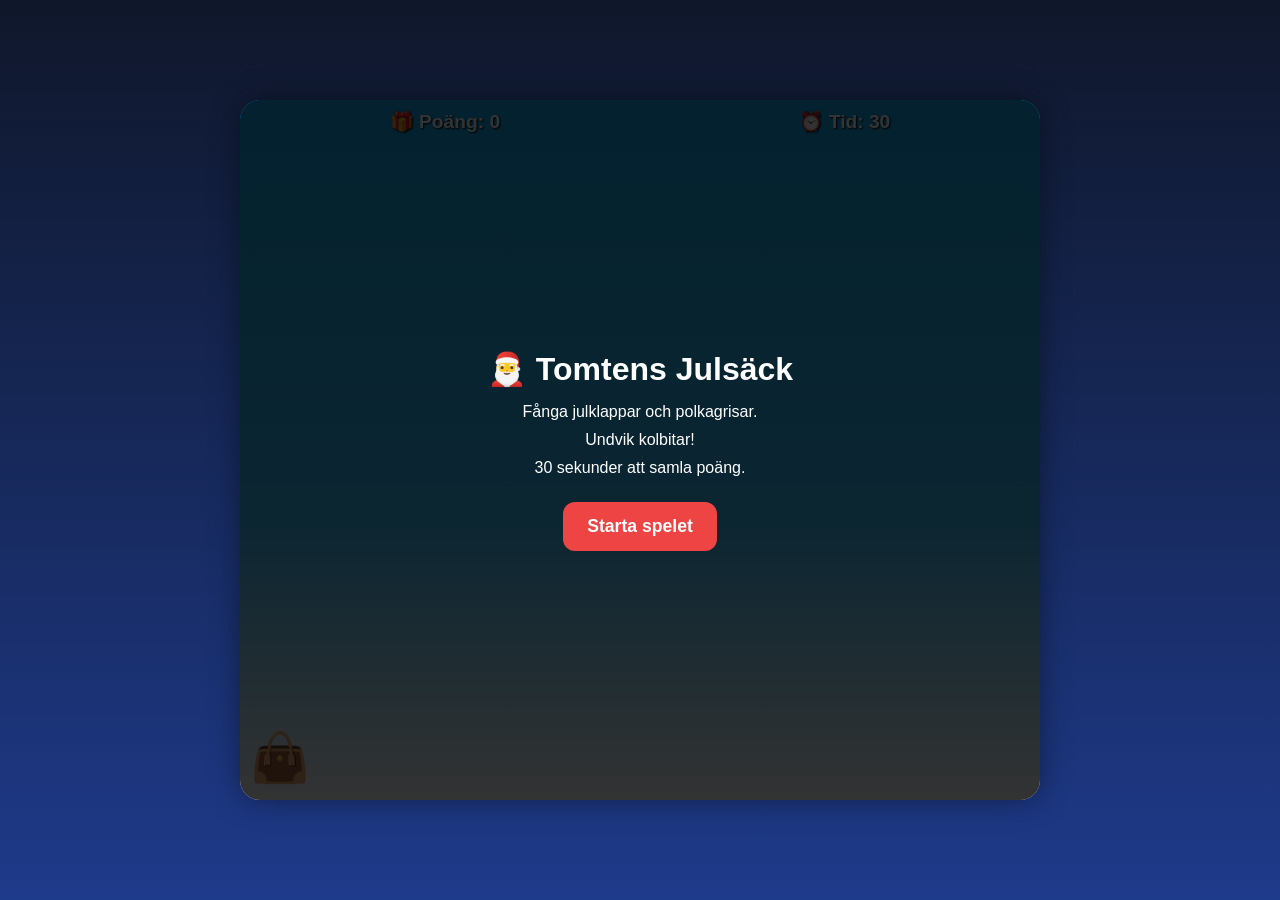
==== games/julsacken.html @ 7d0be68f "Add files via upload" ====
<!DOCTYPE html>
<html lang="sv">
<head>
<meta charset="UTF-8">
<meta name="viewport" content="width=device-width, initial-scale=1.0">

<title>Tomtens Julsäck</title>

<style>
*{
    box-sizing:border-box;
    margin:0;
    padding:0;
}

body{
    font-family: "Segoe UI", sans-serif;
    background: linear-gradient(to bottom, #0f172a, #1e3a8a);
    display:flex;
    justify-content:center;
    align-items:center;
    min-height:100vh;
    overflow:hidden;
}

#game{
    width:min(95vw, 800px);
    height:min(85vh, 700px);
    background:
        linear-gradient(to bottom,
        #0ea5e9 0%,
        #38bdf8 60%,
        #ffffff 100%);
    border-radius:20px;
    position:relative;
    overflow:hidden;
    box-shadow:0 0 30px rgba(0,0,0,0.4);
}

#hud{
    position:absolute;
    top:10px;
    left:0;
    right:0;
    display:flex;
    justify-content:space-around;
    z-index:10;
    font-size:1.2rem;
    font-weight:bold;
    color:#fff;
    text-shadow:1px 1px 2px #000;
}

#player{
    position:absolute;
    bottom:15px;
    width:80px;
    height:55px;
    font-size:3rem;
    display:flex;
    justify-content:center;
    align-items:center;
    user-select:none;
}

.item{
    position:absolute;
    width:50px;
    height:50px;
    font-size:2rem;
    display:flex;
    justify-content:center;
    align-items:center;
}

.message{
    position:absolute;
    font-size:1.5rem;
    font-weight:bold;
    pointer-events:none;
    animation:pop 0.8s forwards;
}

.good{
    color:green;
}

.bad{
    color:red;
}

@keyframes pop{
    0%{
        opacity:1;
        transform:translateY(0);
    }
    100%{
        opacity:0;
        transform:translateY(-50px);
    }
}

#startScreen,
#endScreen{
    position:absolute;
    inset:0;
    background:rgba(0,0,0,0.8);
    color:white;
    display:flex;
    flex-direction:column;
    justify-content:center;
    align-items:center;
    text-align:center;
    padding:20px;
    z-index:20;
}

h1{
    margin-bottom:15px;
}

p{
    margin-bottom:10px;
}

button{
    padding:14px 24px;
    border:none;
    border-radius:12px;
    cursor:pointer;
    font-size:1.1rem;
    font-weight:bold;
    background:#ef4444;
    color:white;
    margin-top:15px;
}

button:hover{
    background:#dc2626;
}

#snow{
    position:absolute;
    inset:0;
    pointer-events:none;
}

.snowflake{
    position:absolute;
    color:white;
    opacity:0.8;
    animation:snowfall linear forwards;
}

@keyframes snowfall{
    from{
        transform:translateY(-20px);
    }
    to{
        transform:translateY(800px);
    }
}
</style>
</head>
<body>

<div id="game">

    <div id="hud">
        <div>🎁 Poäng: <span id="score">0</span></div>
        <div>⏰ Tid: <span id="time">30</span></div>
    </div>

    <div id="snow"></div>

    <div id="player">👜</div>

    <div id="startScreen">
        <h1>🎅 Tomtens Julsäck</h1>
        <p>Fånga julklappar och polkagrisar.</p>
        <p>Undvik kolbitar!</p>
        <p>30 sekunder att samla poäng.</p>
        <button id="startBtn">Starta spelet</button>
    </div>

    <div id="endScreen" style="display:none;">
        <h1>🎄 Tiden är ute!</h1>
        <h2>Poäng: <span id="finalScore"></span></h2>
        <button id="restartBtn">Spela igen</button>
    </div>

</div>

<script>
const game = document.getElementById("game");
const player = document.getElementById("player");
const score
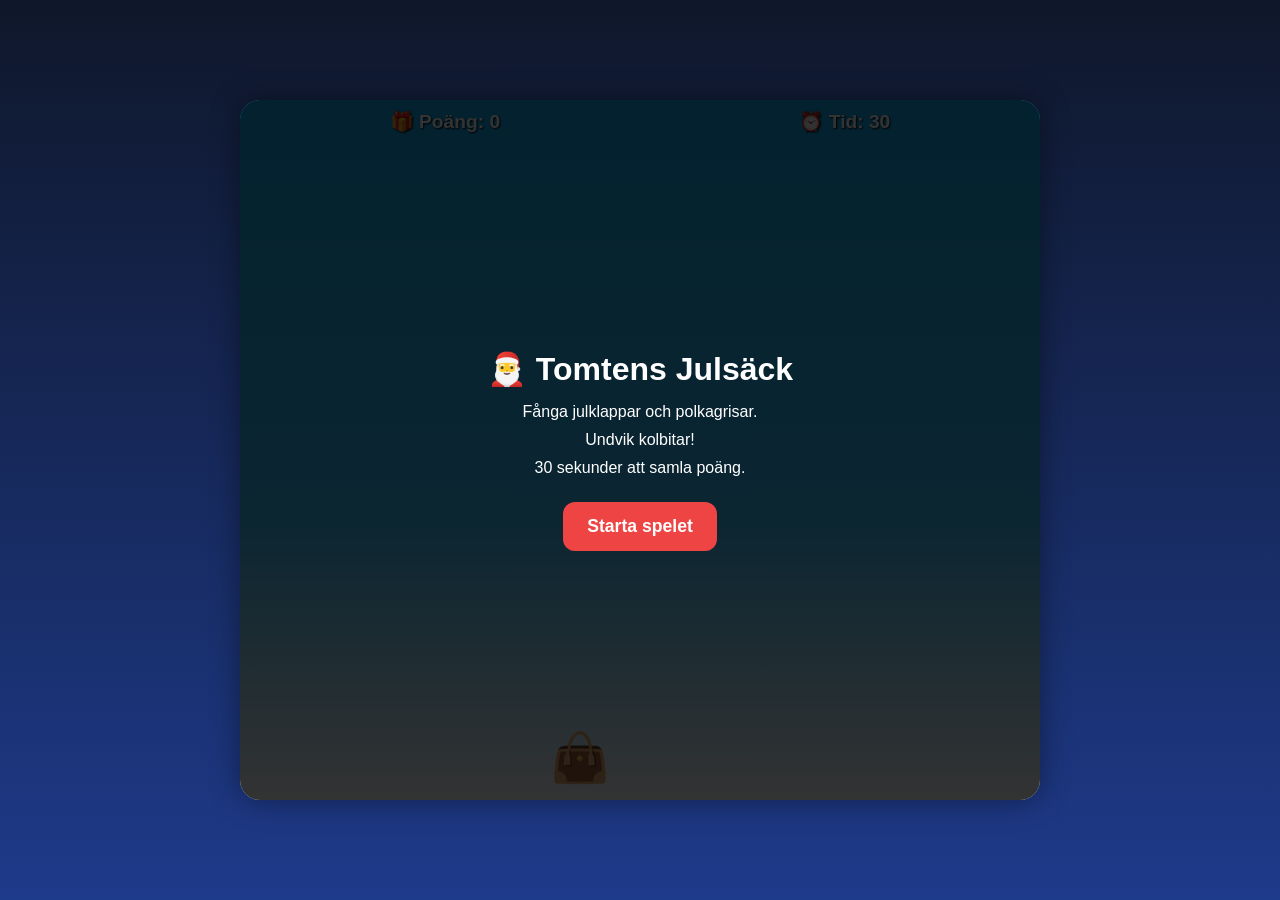
==== commit 0e07acc0: "Refactor julsacken.html for improved readability" ====
--- a/games/julsacken.html
+++ b/games/julsacken.html
@@ -194,4 +194,200 @@
 <script>
 const game = document.getElementById("game");
 const player = document.getElementById("player");
-const score+const scoreEl = document.getElementById("score");
+const timeEl = document.getElementById("time");
+
+const startScreen = document.getElementById("startScreen");
+const endScreen = document.getElementById("endScreen");
+const finalScore = document.getElementById("finalScore");
+
+let score = 0;
+let timeLeft = 30;
+let gameRunning = false;
+
+let playerX = 300;
+
+const items = [];
+
+function updatePlayer() {
+    player.style.left = playerX + "px";
+}
+
+function spawnItem() {
+
+    const types = [
+        { emoji: "🎁", points: 10 },
+        { emoji: "🍭", points: 5 },
+        { emoji: "🪨", points: -10 }
+    ];
+
+    const type = types[Math.floor(Math.random() * types.length)];
+
+    const item = document.createElement("div");
+    item.className = "item";
+    item.textContent = type.emoji;
+
+    const x = Math.random() * (game.clientWidth - 50);
+
+    item.style.left = x + "px";
+    item.style.top = "-50px";
+
+    game.appendChild(item);
+
+    items.push({
+        element: item,
+        x: x,
+        y: -50,
+        points: type.points
+    });
+}
+
+function gameLoop() {
+
+    if (!gameRunning) return;
+
+    for (let i = items.length - 1; i >= 0; i--) {
+
+        const item = items[i];
+
+        item.y += 4;
+
+        item.element.style.top = item.y + "px";
+
+        const playerRect = player.getBoundingClientRect();
+        const itemRect = item.element.getBoundingClientRect();
+
+        const hit =
+            playerRect.left < itemRect.right &&
+            playerRect.right > itemRect.left &&
+            playerRect.top < itemRect.bottom &&
+            playerRect.bottom > itemRect.top;
+
+        if (hit) {
+
+            score += item.points;
+            scoreEl.textContent = score;
+
+            item.element.remove();
+            items.splice(i, 1);
+
+            continue;
+        }
+
+        if (item.y > game.clientHeight) {
+
+            item.element.remove();
+            items.splice(i, 1);
+        }
+    }
+
+    requestAnimationFrame(gameLoop);
+}
+
+function startGame() {
+
+    score = 0;
+    timeLeft = 30;
+
+    scoreEl.textContent = score;
+    timeEl.textContent = timeLeft;
+
+    startScreen.style.display = "none";
+    endScreen.style.display = "none";
+
+    gameRunning = true;
+
+    const spawnInterval = setInterval(() => {
+
+        if (gameRunning) {
+            spawnItem();
+        }
+
+    }, 500);
+
+    const timer = setInterval(() => {
+
+        timeLeft--;
+
+        timeEl.textContent = timeLeft;
+
+        if (timeLeft <= 0) {
+
+            gameRunning = false;
+
+            clearInterval(timer);
+            clearInterval(spawnInterval);
+
+            finalScore.textContent = score;
+
+            endScreen.style.display = "flex";
+        }
+
+    }, 1000);
+
+    gameLoop();
+}
+
+document.getElementById("startBtn")
+    .addEventListener("click", startGame);
+
+document.getElementById("restartBtn")
+    .addEventListener("click", startGame);
+
+window.addEventListener("keydown", (e) => {
+
+    if (!gameRunning) return;
+
+    if (e.key === "ArrowLeft") {
+        playerX -= 25;
+    }
+
+    if (e.key === "ArrowRight") {
+        playerX += 25;
+    }
+
+    playerX = Math.max(
+        0,
+        Math.min(game.clientWidth - 80, playerX)
+    );
+
+    updatePlayer();
+});
+
+game.addEventListener("mousemove", (e) => {
+
+    if (!gameRunning) return;
+
+    const rect = game.getBoundingClientRect();
+
+    playerX = e.clientX - rect.left - 40;
+
+    playerX = Math.max(
+        0,
+        Math.min(game.clientWidth - 80, playerX)
+    );
+
+    updatePlayer();
+});
+
+game.addEventListener("touchmove", (e) => {
+
+    if (!gameRunning) return;
+
+    const touch = e.touches[0];
+    const rect = game.getBoundingClientRect();
+
+    playerX = touch.clientX - rect.left - 40;
+
+    playerX = Math.max(
+        0,
+        Math.min(game.clientWidth - 80, playerX)
+    );
+
+    updatePlayer();
+});
+
+updatePlayer();
+</script>
+</body>
+</html>
